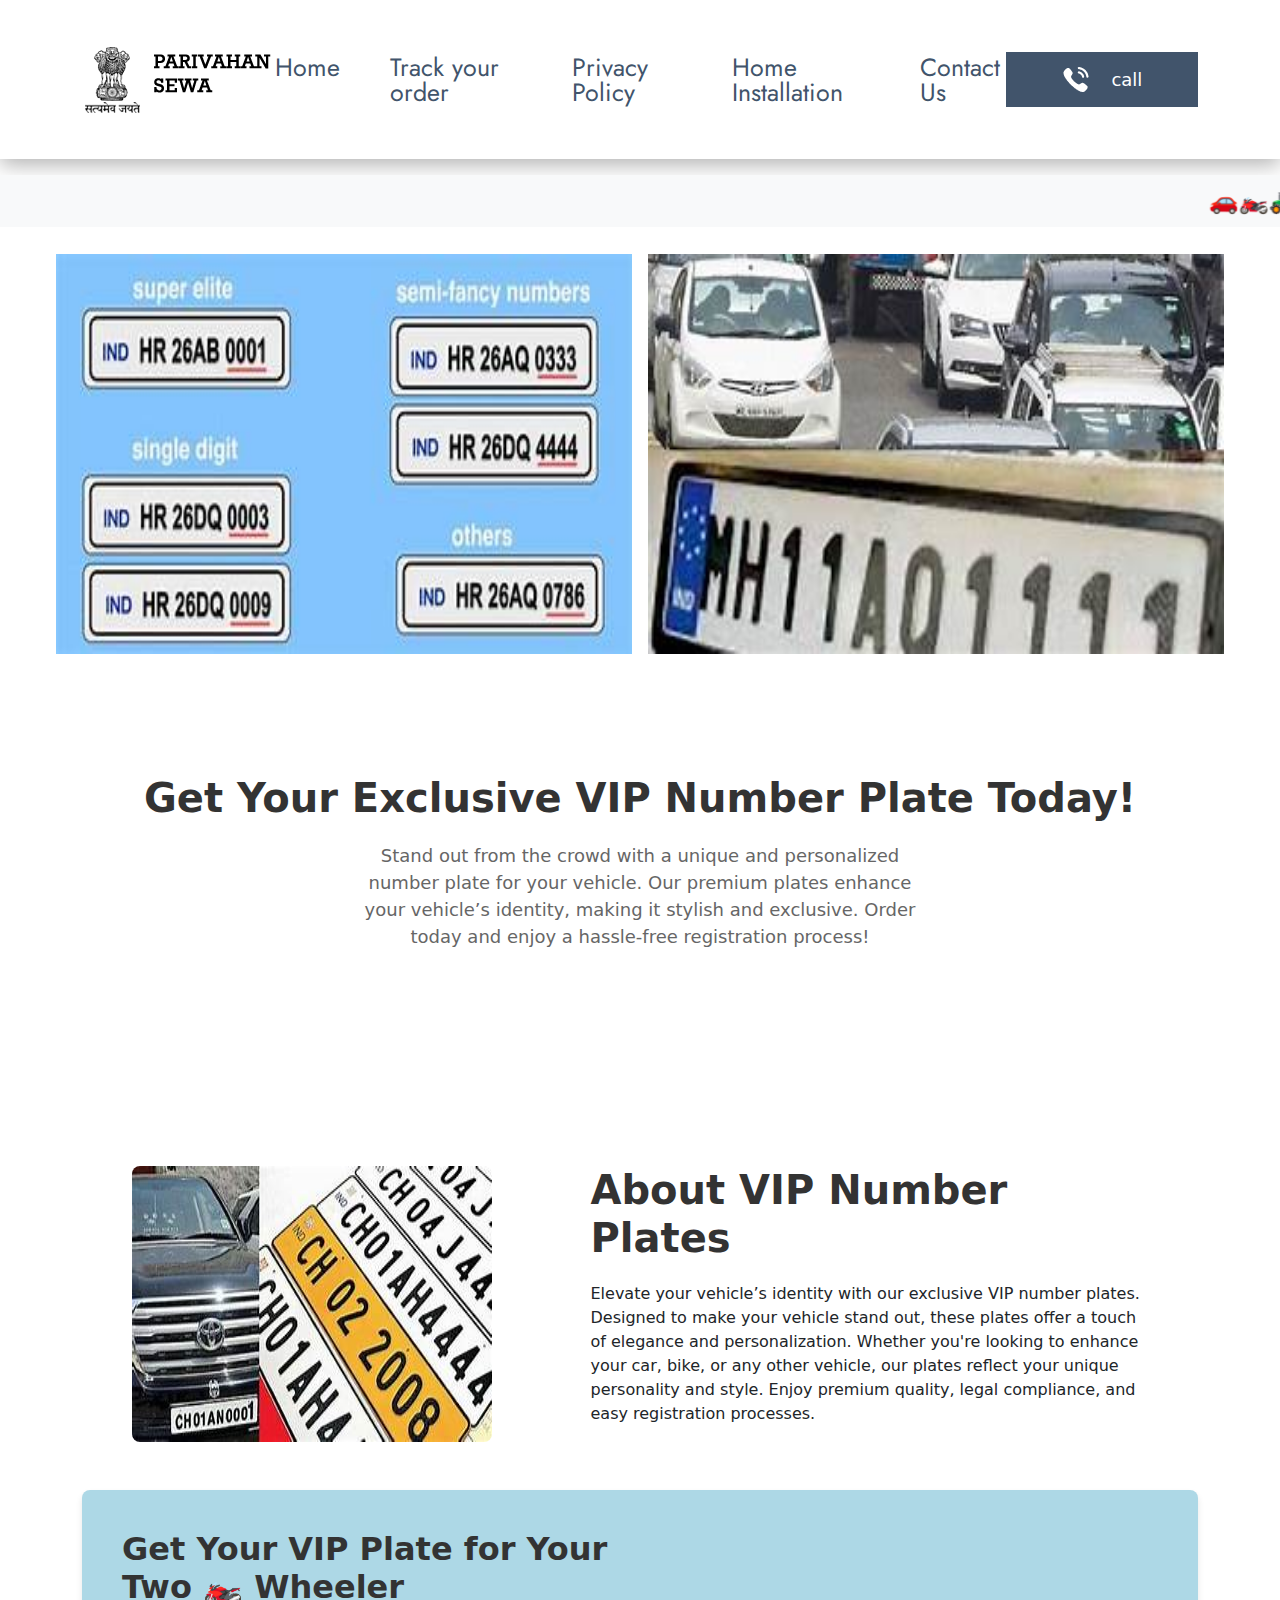
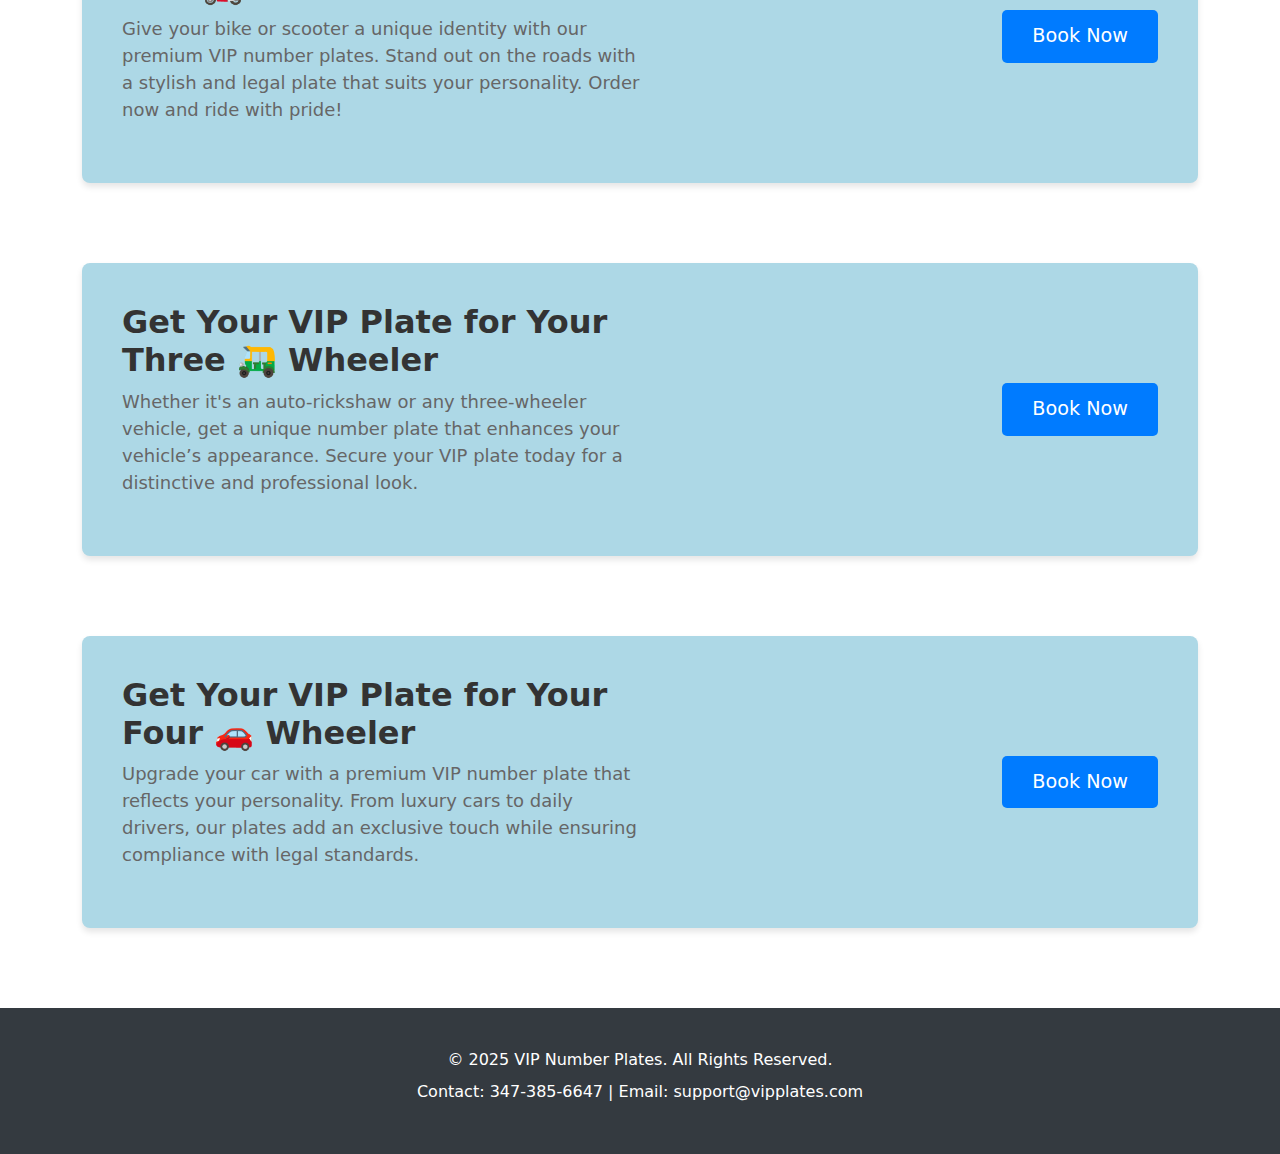
==== index.html @ 5f834084 "Initial commit" ====
<!DOCTYPE html>
<html lang="en">
  <head>
    <meta charset="utf-8" />
    <meta name="viewport" content="width=device-width, initial-scale=1" />
    <title>VIP Number Plates</title>
    <link rel="stylesheet" href="./assets/style/style.css" />
    <link rel="stylesheet" href="./assets/style/root.css" />
    <link
      href="https://cdn.jsdelivr.net/npm/bootstrap@5.3.3/dist/css/bootstrap.min.css"
      rel="stylesheet"
      integrity="sha384-QWTKZyjpPEjISv5WaRU9OFeRpok6YctnYmDr5pNlyT2bRjXh0JMhjY6hW+ALEwIH"
      crossorigin="anonymous"
    />
  </head>
  <body>
    <!-- Header -->
    <header>
      <div class="container d-flex justify-between align-items-center">
        <img
          class="img-fluid"
          src="./assets/image/png/logo-parivahan-sewa-en.png"
          alt="Parivahan Logo"
        />
        <div class="gap-50 d-flex text-color font-jost lh-100 fs-sm">
          <a href="/index.html">Home</a>
          <a href="">Track your order</a>
          <a href="">Privacy Policy</a>
          <a href="">Home Installation</a>
          <a href="">Contact Us</a>
        </div>
        <div class="calling-div">
          <img src="./assets/image/png/Calling.png" alt="Call Icon" />
          call
        </div>
      </div>
    </header>

    <!-- Marquee Announcement -->
    <marquee
      class="text-danger fw-bold fs-4 mt-3 py-2 bg-light w-100"
      direction="left"
      scrollamount="10"
    >
      🚗🏍️🚜 Get Your VIP Number Plate Today! Now, securing a VIP number for
      your vehicle is easier than ever. Enhance your vehicle's identity with a
      unique and premium number plate. Order now and get delivery within 7-8
      working days! 🚀✨
    </marquee>

    <!-- Image Section -->
    <div class="d-flex justify-content-center gap-3">
      <img
        src="./assets/image/png/vip1.png"
        width="45%"
        height="400px"
        alt="VIP Plate Image 1"
      />
      <img
        src="./assets/image/png/vip2.png"
        width="45%"
        height="400px"
        alt="VIP Plate Image 2"
      />
    </div>
    <br />
    <br />
    <br />
    <!-- Main Section -->
    <section class="container text-center my-5">
      <h1 class="section-header">Get Your Exclusive VIP Number Plate Today!</h1>
      <p class="section-description">
        Stand out from the crowd with a unique and personalized number plate for
        your vehicle. Our premium plates enhance your vehicle’s identity, making
        it stylish and exclusive. Order today and enjoy a hassle-free
        registration process!
      </p>
    </section>
    <br />
    <br />
    <br />
    <br />
    <br />
    <div class="container my-5">
      <div class="row align-items-center">
        <!-- Image Section -->
        <div class="ml">
          <img
            class="img-fluid rounded-3"
            src="./assets/image/png/bg.png"
            alt="VIP Plates Image"
            height="400px"
          />

          <!-- Text Section -->
          <div class="col-md-6">
            <h2 class="section-header">About VIP Number Plates</h2>
            <p>
              Elevate your vehicle’s identity with our exclusive VIP number
              plates. Designed to make your vehicle stand out, these plates
              offer a touch of elegance and personalization. Whether you're
              looking to enhance your car, bike, or any other vehicle, our
              plates reflect your unique personality and style. Enjoy premium
              quality, legal compliance, and easy registration processes.
            </p>
          </div>
        </div>
      </div>
    </div>

    <!-- Booking Section -->
    <section class="container">
      <div class="vehicle-section">
        <div class="d-flex justify-between align-items-center text-left">
          <div style="max-width: 50%; margin-right: auto">
            <h2>Get Your VIP Plate for Your Two 🏍️ Wheeler</h2>
            <p>
              Give your bike or scooter a unique identity with our premium VIP
              number plates. Stand out on the roads with a stylish and legal
              plate that suits your personality. Order now and ride with pride!
            </p>
          </div>
          <a href="/twowheller.html">
            <button class="btn-book-now">Book Now</button>
          </a>
        </div>
      </div>

      <div class="vehicle-section">
        <div class="d-flex justify-between align-items-center text-left">
          <div style="max-width: 50%; margin-right: auto">
            <h2>Get Your VIP Plate for Your Three 🛺 Wheeler</h2>
            <p>
              Whether it's an auto-rickshaw or any three-wheeler vehicle, get a
              unique number plate that enhances your vehicle’s appearance.
              Secure your VIP plate today for a distinctive and professional
              look.
            </p>
          </div>
          <a href="/twowheller.html">
            <button class="btn-book-now">Book Now</button>
          </a>
        </div>
      </div>

      <div class="vehicle-section">
        <div class="d-flex justify-between align-items-center text-left">
          <div style="max-width: 50%; margin-right: auto">
            <h2>Get Your VIP Plate for Your Four 🚗 Wheeler</h2>
            <p>
              Upgrade your car with a premium VIP number plate that reflects
              your personality. From luxury cars to daily drivers, our plates
              add an exclusive touch while ensuring compliance with legal
              standards.
            </p>
          </div>
          <a href="/twowheller.html">
            <button class="btn-book-now">Book Now</button>
          </a>
        </div>
      </div>
    </section>

    <!-- Footer Section -->
    <footer>
      <div class="container">
        <p class="mb-2">© 2025 VIP Number Plates. All Rights Reserved.</p>
        <p>Contact: 347-385-6647 | Email: support@vipplates.com</p>
      </div>
    </footer>

    <script
      src="https://cdn.jsdelivr.net/npm/bootstrap@5.3.3/dist/js/bootstrap.bundle.min.js"
      integrity="sha384-YvpcrYf0tY3lHB60NNkmXc5s9fDVZLESaAA55NDzOxhy9GkcIdslK1eN7N6jIeHz"
      crossorigin="anonymous"
    ></script>
  </body>
</html>
---- assets/style/style.css ----
@import url("https://fonts.googleapis.com/css2?family=Jost:ital,wght@0,100..900;1,100..900&display=swap");
@import url(./root.css);

* {
  margin: 0;
  padding: 0;
  box-sizing: border-box;
  list-style: none;
  text-decoration: none !important;
}

.font-jost {
  font-family: "Jost", serif;
}

/* -------------------------------width------------- */
.max-w-1760 {
  max-width: 1760px;
}
.max-w-273 {
  max-width: 273.42px;
}
.max-w-547 {
  max-width: 547px;
}

/* -------------------------------height------------- */
.h-80 {
  height: 80px;
}

/* -------------------------------gap------------- */
.gap-50 {
  gap: 50px;
}

/* -------------------------------margin------------- */
.mt-20 {
  margin-top: 20px;
}
.pt-20 {
  padding-top: 20px;
}
.pb-20 {
  padding-bottom: 20px;
}
.mb-20 {
  margin-bottom: 20px;
}

.justify-between {
  justify-content: space-between;
}

.item-center {
  align-items: center;
}

.text-color > a {
  color: #41546b;
}

.calling-div {
  background-color: #41546b;
  height: 55px;
  width: 233px;
  display: flex;
  align-items: center;
  color: white;
  gap: 10px;
  justify-content: center;
}

.lh-100 {
  line-height: 100%;
}

.bg-img {
  background-image: url("../img/png/pexels-pixabay-260922\ 1.png");
  height: 100vh;
}

.book-section {
  max-width: 950px;
}

header {
  box-shadow: 0 6px 20px rgba(0, 0, 0, 0.3);
}

/* main section */
.justify-around {
  justify-content: space-around;
}

.bg-wheat {
  background-color: #f5f5dc;
}

.mt-60 {
  margin-top: 60px;
}

button {
  transition: ease 0.3s;
  border: none;
  outline: none;
}

button:hover {
  background-color: #51546c;
  scale: 1.05;
}

@media (min-width: 1600px) {
  .container {
    max-width: 1760px !important;
  }
}

.section-header {
  font-size: 2rem;
  font-weight: bold;
  margin-bottom: 20px;
}

@media (max-width: 768px) {
  .section-header {
    text-align: center;
  }
}

.ml {
  display: flex;
  width: 80%;
  justify-content: space-around;
}

body {
  font-family: "Jost", sans-serif;
  background-color: #f4f4f4;
}

.container {
  max-width: 1200px;
  padding: 0 30px;
}

header {
  padding-top: 40px;
  padding-bottom: 40px;
}

.gap-50 {
  gap: 50px;
}

.calling-div {
  display: flex;
  align-items: center;
  font-size: 18px;
}

.calling-div img {
  margin-right: 10px;
}

marquee {
  font-size: 1.25rem;
  padding: 15px;
  background-color: #f8f9fa;
  margin-bottom: 20px;
}

.section-header {
  font-size: 2.5rem;
  font-weight: bold;
  margin-bottom: 20px;
  color: #333;
}

.section-description {
  font-size: 1.125rem;
  margin-bottom: 20px;
  max-width: 50%;
  margin-left: auto;
  margin-right: auto;
  color: #666;
}

.btn-book-now {
  padding: 12px 30px;
  font-size: 1.2rem;
  background-color: #007bff;
  color: white;
  border: none;
  border-radius: 5px;
  float: right;
}

.vehicle-section {
  margin-bottom: 80px;
  padding: 40px;
  background-color: #ffffff;
  border-radius: 8px;
  box-shadow: 0 4px 6px rgba(0, 0, 0, 0.1);
  position: relative;
  transition: transform 0.3s ease;
}

.vehicle-section h2 {
  font-size: 2rem;
  font-weight: bold;
  color: #333;
}

.vehicle-section {
  margin-bottom: 80px;
  padding: 40px;
  background-color: #add8e6; /* Light Blue Color */
  border-radius: 8px;
  box-shadow: 0 4px 6px rgba(0, 0, 0, 0.1);
  position: relative;
  transition: transform 0.3s ease;
}

.vehicle-section p {
  font-size: 1.125rem;
  margin-bottom: 20px;
  color: #666;
}

.vehicle-section img {
  width: 100%;
  height: auto;
  border-radius: 12px;
  margin-top: 20px;
}

footer {
  background-color: #343a40;
  color: white;
  padding: 40px 0;
  margin-top: 80px;
  text-align: center;
}

footer .text-decoration-none {
  text-decoration: none;
  color: white;
}

footer .text-decoration-none:hover {
  text-decoration: underline;
}

footer p {
  font-size: 1rem;
  margin-bottom: 10px;
}

footer .social-icons {
  margin-top: 20px;
}

footer .social-icons img {
  width: 35px;
  margin: 0 10px;
}

/* Responsive Adjustments */
@media (max-width: 768px) {
  .gap-50 {
    gap: 20px;
  }
  .vehicle-section {
    padding: 20px;
  }
  .section-description {
    max-width: 80%;
  }
  .vehicle-section h2 {
    font-size: 1.5rem;
  }
  .vehicle-section p {
    font-size: 1rem;
  }
  .btn-book-now {
    font-size: 1rem;
  }
}
---- assets/style/root.css ----
:root {
  --white: #ffffff;
  --blue: #41546b;
  --orange: #ed8c0c;

  --fs-sm: 25px;
  --fs-md: 42px;

  --lh-24: 24px;
}

.color-white {
  color: var(--white);
}
.color-blue {
  color: var(--blue);
}
.color-orange {
  color: var(--orange);
}

.fs-sm {
  font-size: var(--fs-sm);
}
.fs-md {
  font-size: var(--fs-md);
}
.lh-24 {
  line-height: var(--lh-24);
}
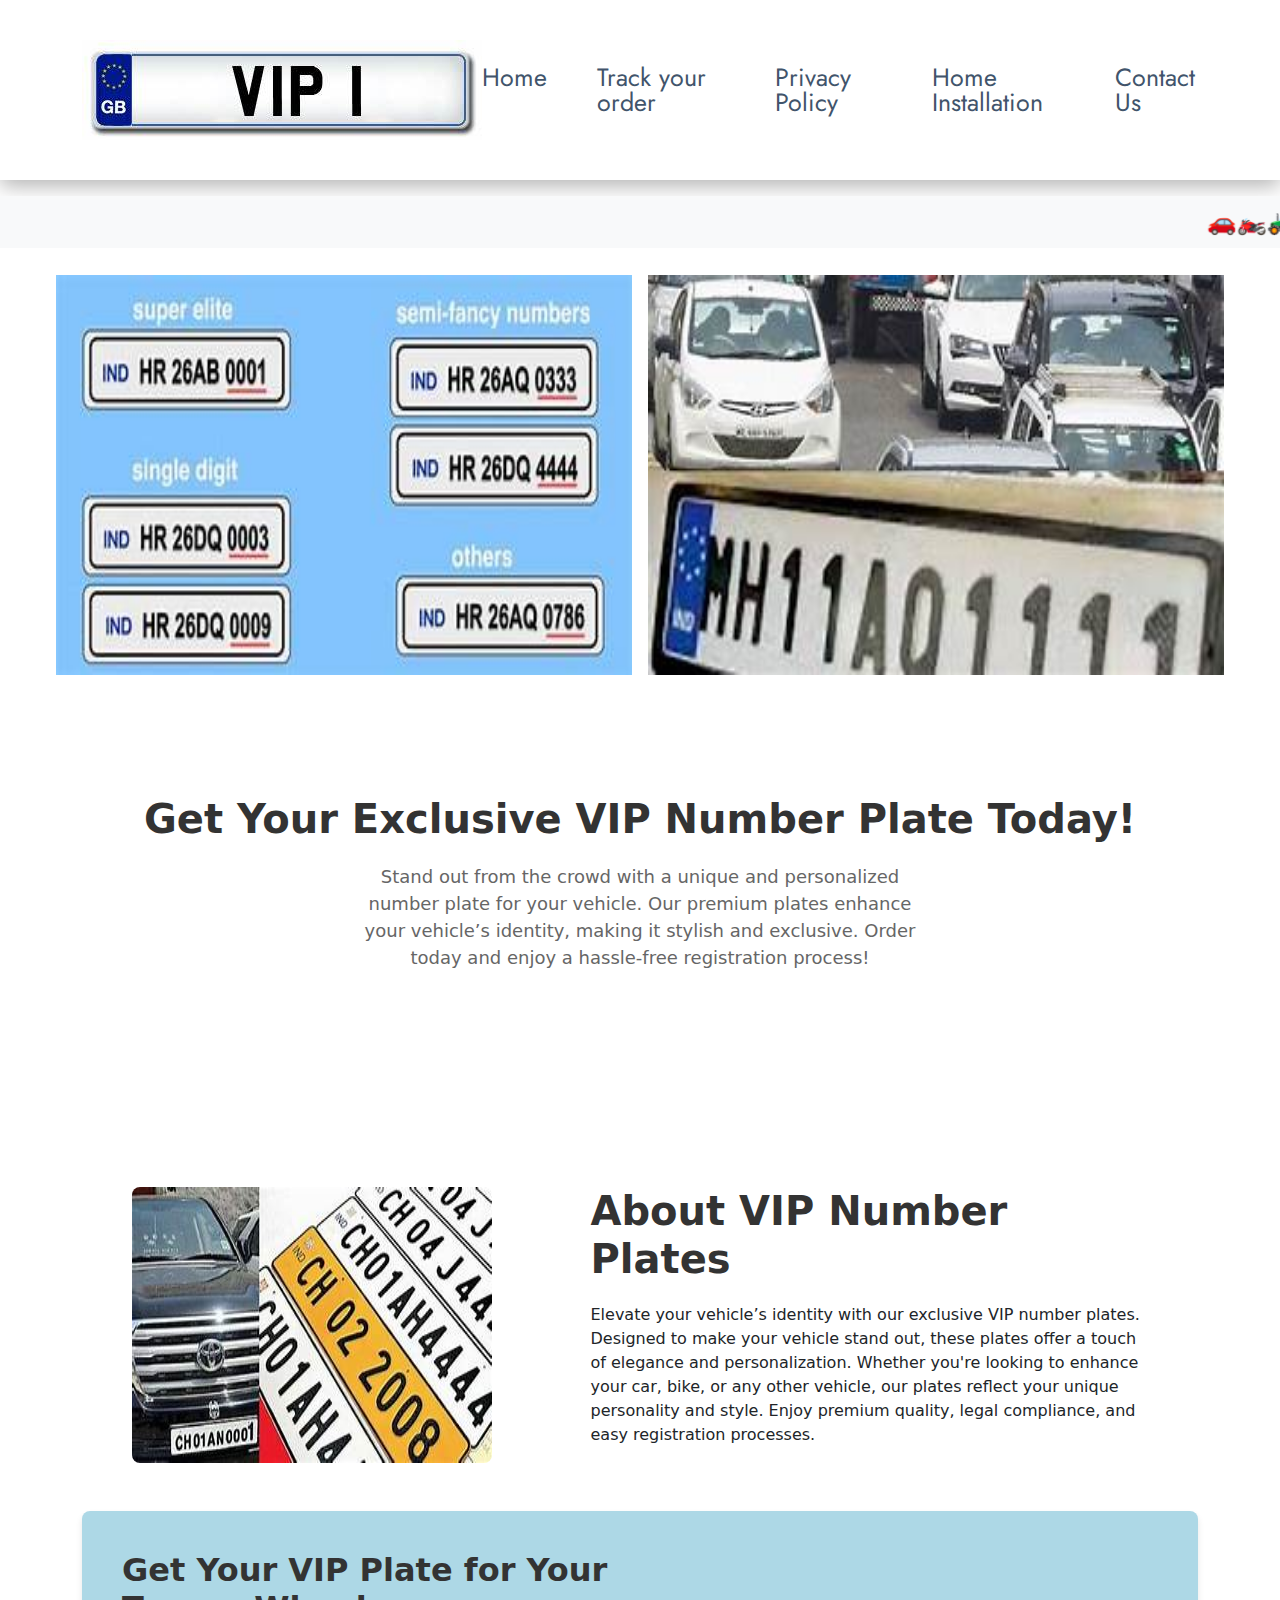
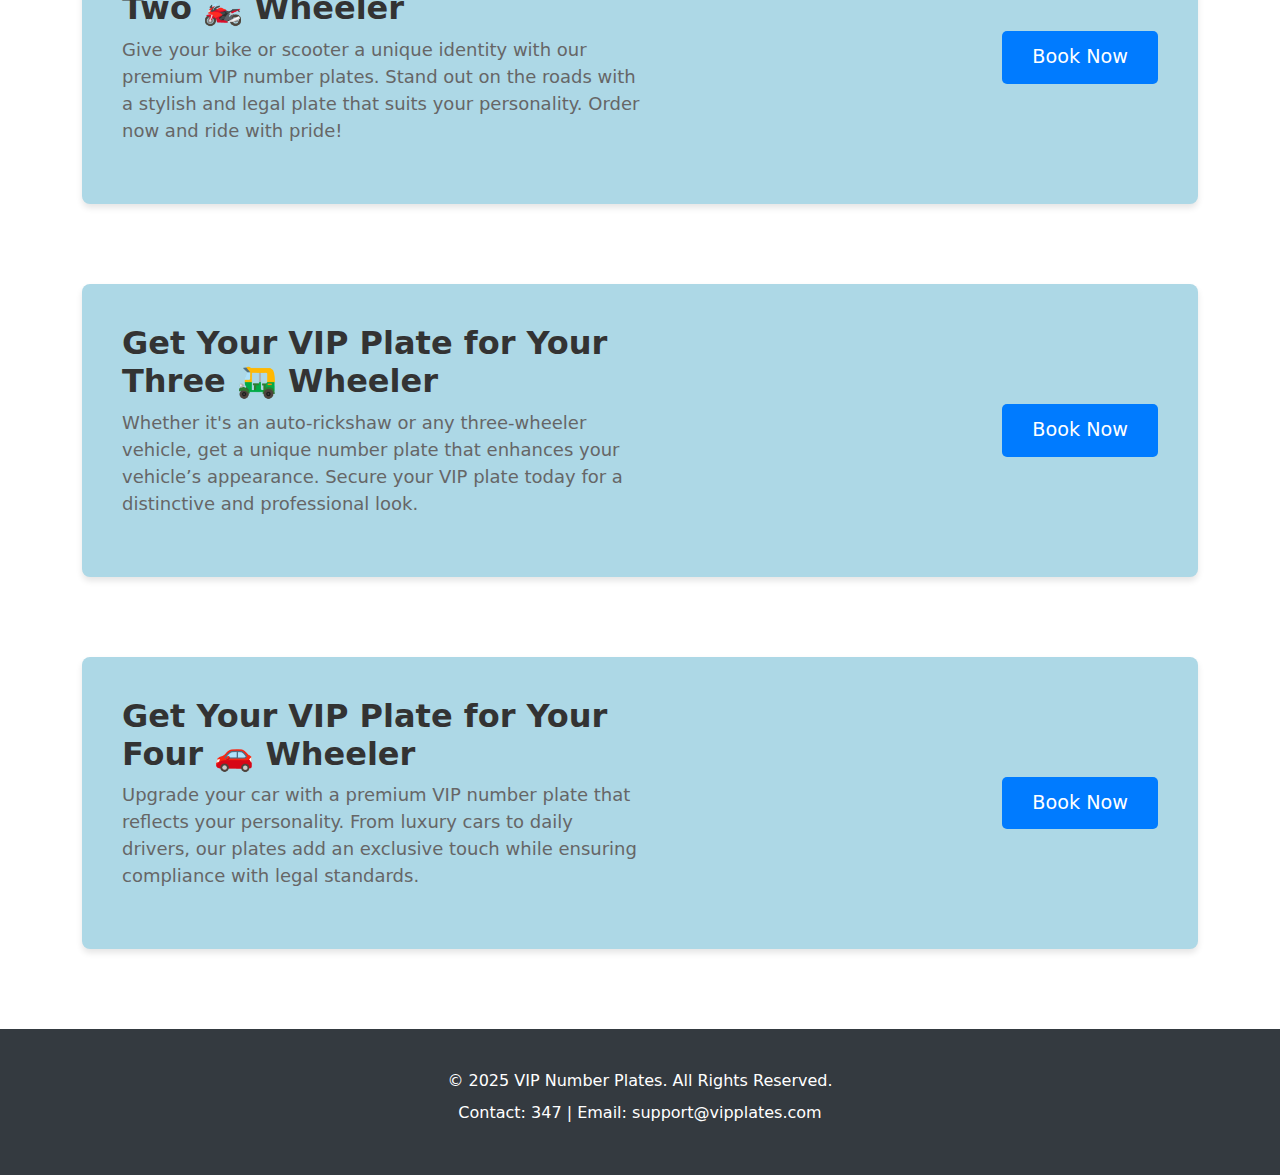
==== commit f900d1f6: "Initial commit" ====
--- a/index.html
+++ b/index.html
@@ -16,10 +16,12 @@
   <body>
     <!-- Header -->
     <header>
-      <div class="container d-flex justify-between align-items-center">
+      <div
+        class="container d-flex justify-between align-items-center header_div"
+      >
         <img
           class="img-fluid"
-          src="./assets/image/png/logo-parivahan-sewa-en.png"
+          src="./assets/image/png/viponeplate.png"
           alt="Parivahan Logo"
         />
         <div class="gap-50 d-flex text-color font-jost lh-100 fs-sm">
@@ -28,10 +30,6 @@
           <a href="">Privacy Policy</a>
           <a href="">Home Installation</a>
           <a href="">Contact Us</a>
-        </div>
-        <div class="calling-div">
-          <img src="./assets/image/png/Calling.png" alt="Call Icon" />
-          call
         </div>
       </div>
     </header>
@@ -165,7 +163,7 @@
     <footer>
       <div class="container">
         <p class="mb-2">© 2025 VIP Number Plates. All Rights Reserved.</p>
-        <p>Contact: 347-385-6647 | Email: support@vipplates.com</p>
+        <p>Contact: 347 | Email: support@vipplates.com</p>
       </div>
     </footer>
 
--- a/assets/style/style.css
+++ b/assets/style/style.css
@@ -201,7 +201,7 @@
 .vehicle-section {
   margin-bottom: 80px;
   padding: 40px;
-  background-color: #ffffff;
+  background-color: #add8e6;
   border-radius: 8px;
   box-shadow: 0 4px 6px rgba(0, 0, 0, 0.1);
   position: relative;
@@ -212,16 +212,6 @@
   font-size: 2rem;
   font-weight: bold;
   color: #333;
-}
-
-.vehicle-section {
-  margin-bottom: 80px;
-  padding: 40px;
-  background-color: #add8e6; /* Light Blue Color */
-  border-radius: 8px;
-  box-shadow: 0 4px 6px rgba(0, 0, 0, 0.1);
-  position: relative;
-  transition: transform 0.3s ease;
 }
 
 .vehicle-section p {
@@ -269,15 +259,40 @@
 }
 
 /* Responsive Adjustments */
-@media (max-width: 768px) {
-  .gap-50 {
-    gap: 20px;
+@media (max-width: 1140px) {
+  .container {
+    max-width: 1000px;
+  }
+  .header_div {
+    display: flex;
+    flex-direction: column;
+    gap: 30px;
+  }
+}
+
+@media (max-width: 980px) {
+  .header_div {
+    display: flex;
+    flex-direction: column;
+  }
+  .container {
+    max-width: 900px;
   }
   .vehicle-section {
-    padding: 20px;
+    padding: 30px;
+  }
+}
+
+@media (max-width: 720px) {
+  .container {
+    max-width: 90%;
+  }
+  .header_div {
+    display: flex;
+    flex-direction: column;
   }
   .section-description {
-    max-width: 80%;
+    max-width: 100%;
   }
   .vehicle-section h2 {
     font-size: 1.5rem;
@@ -287,5 +302,6 @@
   }
   .btn-book-now {
     font-size: 1rem;
-  }
-}
+    padding: 10px 20px;
+  }
+}
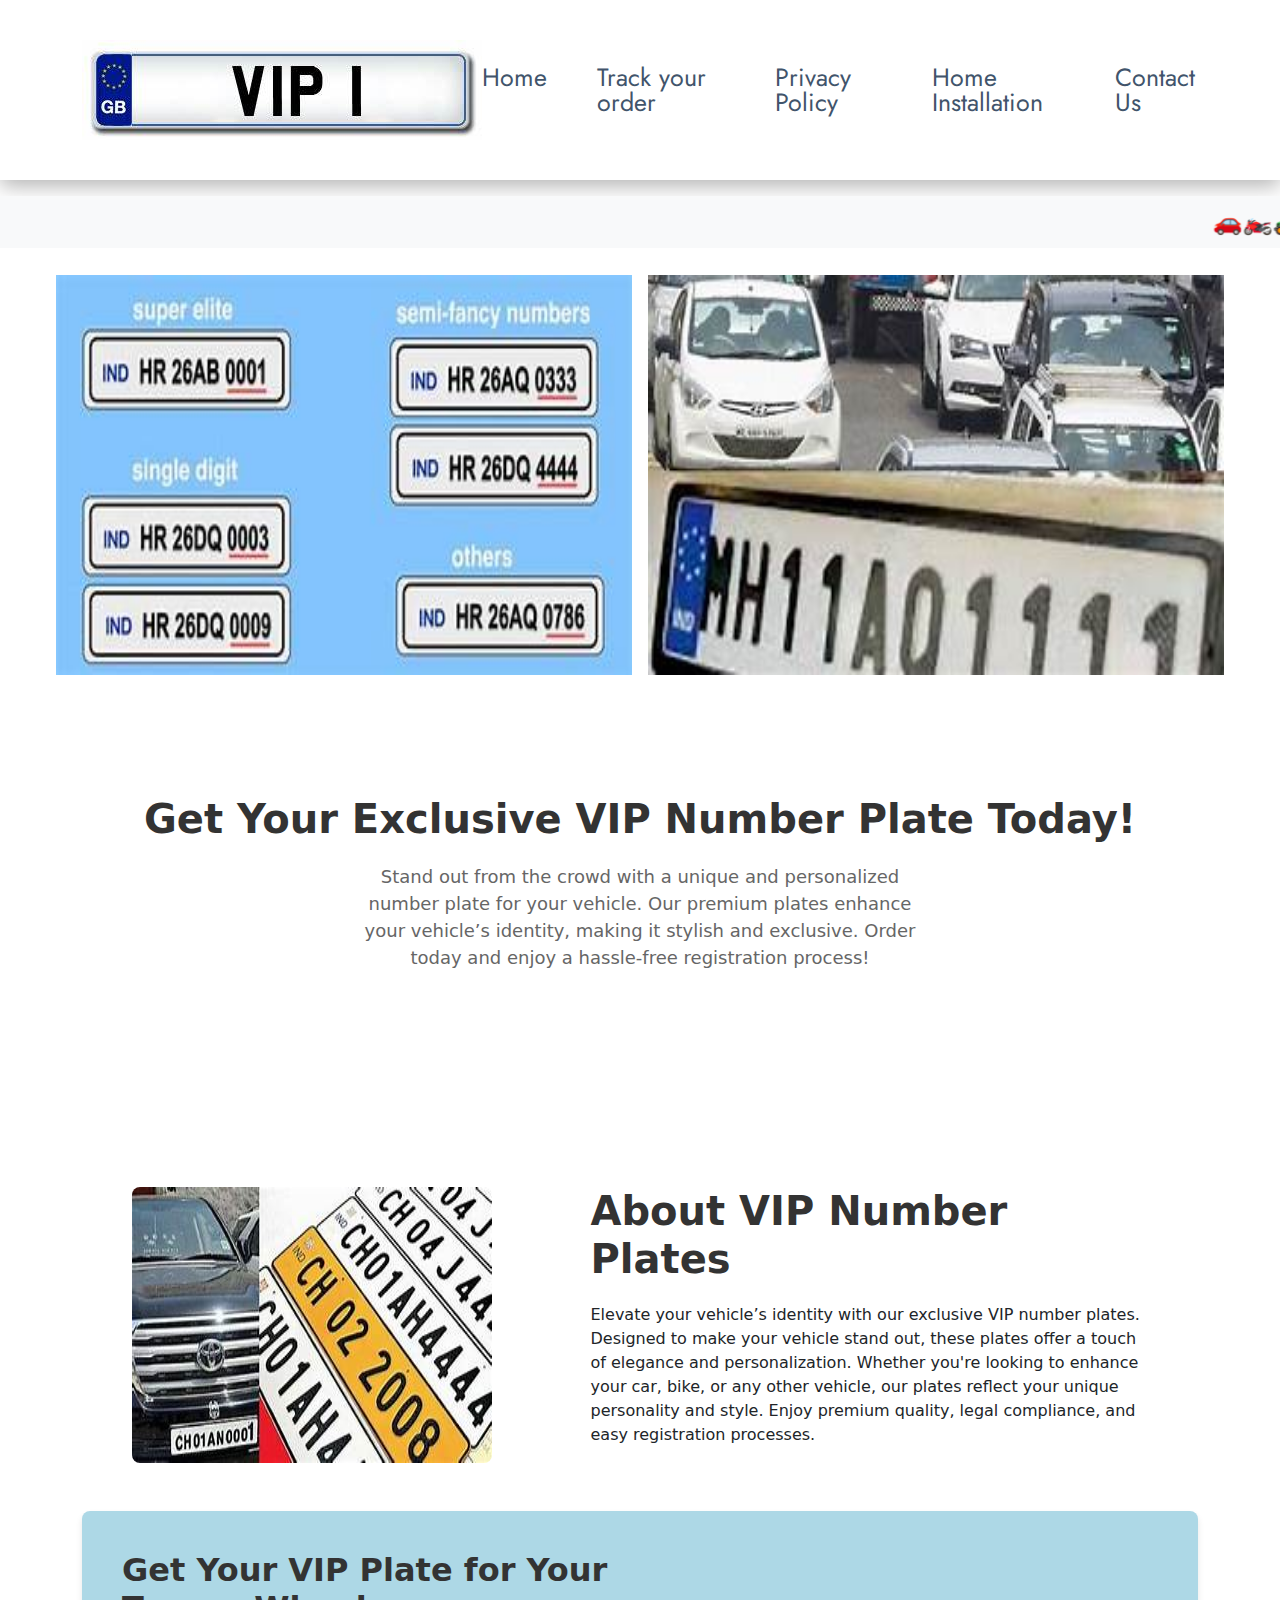
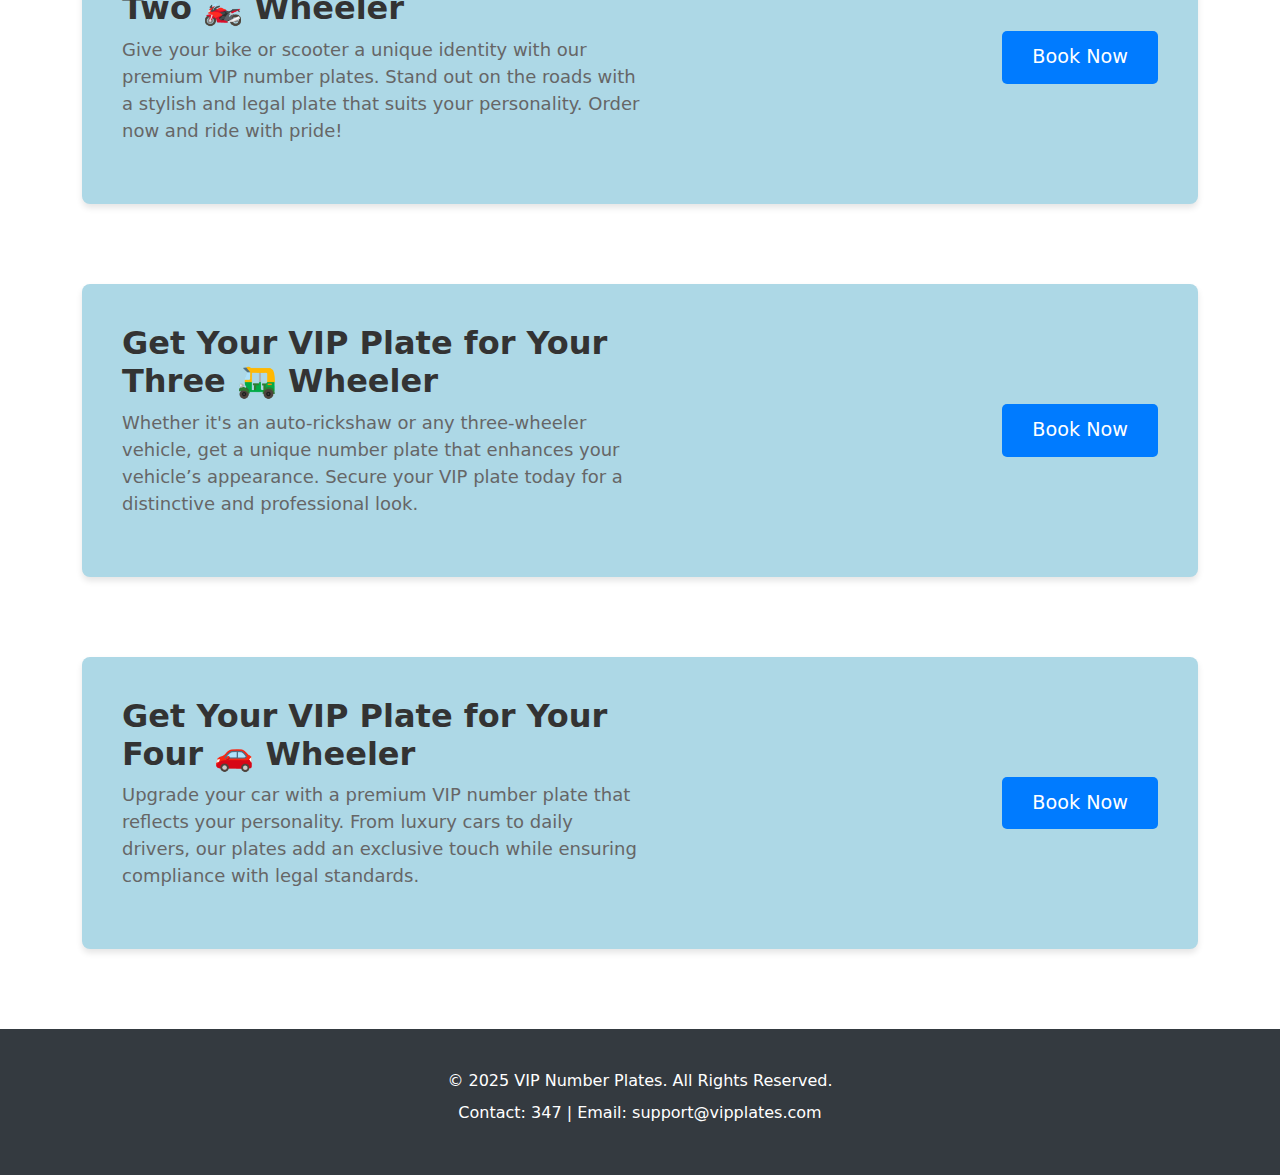
==== commit 330f95bc: "Initial commit" ====
--- a/index.html
+++ b/index.html
@@ -20,7 +20,7 @@
         class="container d-flex justify-between align-items-center header_div"
       >
         <img
-          class="img-fluid"
+          class="img-pricahan"
           src="./assets/image/png/viponeplate.png"
           alt="Parivahan Logo"
         />
--- a/assets/style/style.css
+++ b/assets/style/style.css
@@ -259,7 +259,7 @@
 }
 
 /* Responsive Adjustments */
-@media (max-width: 1140px) {
+@media (max-width: 1260px) {
   .container {
     max-width: 1000px;
   }
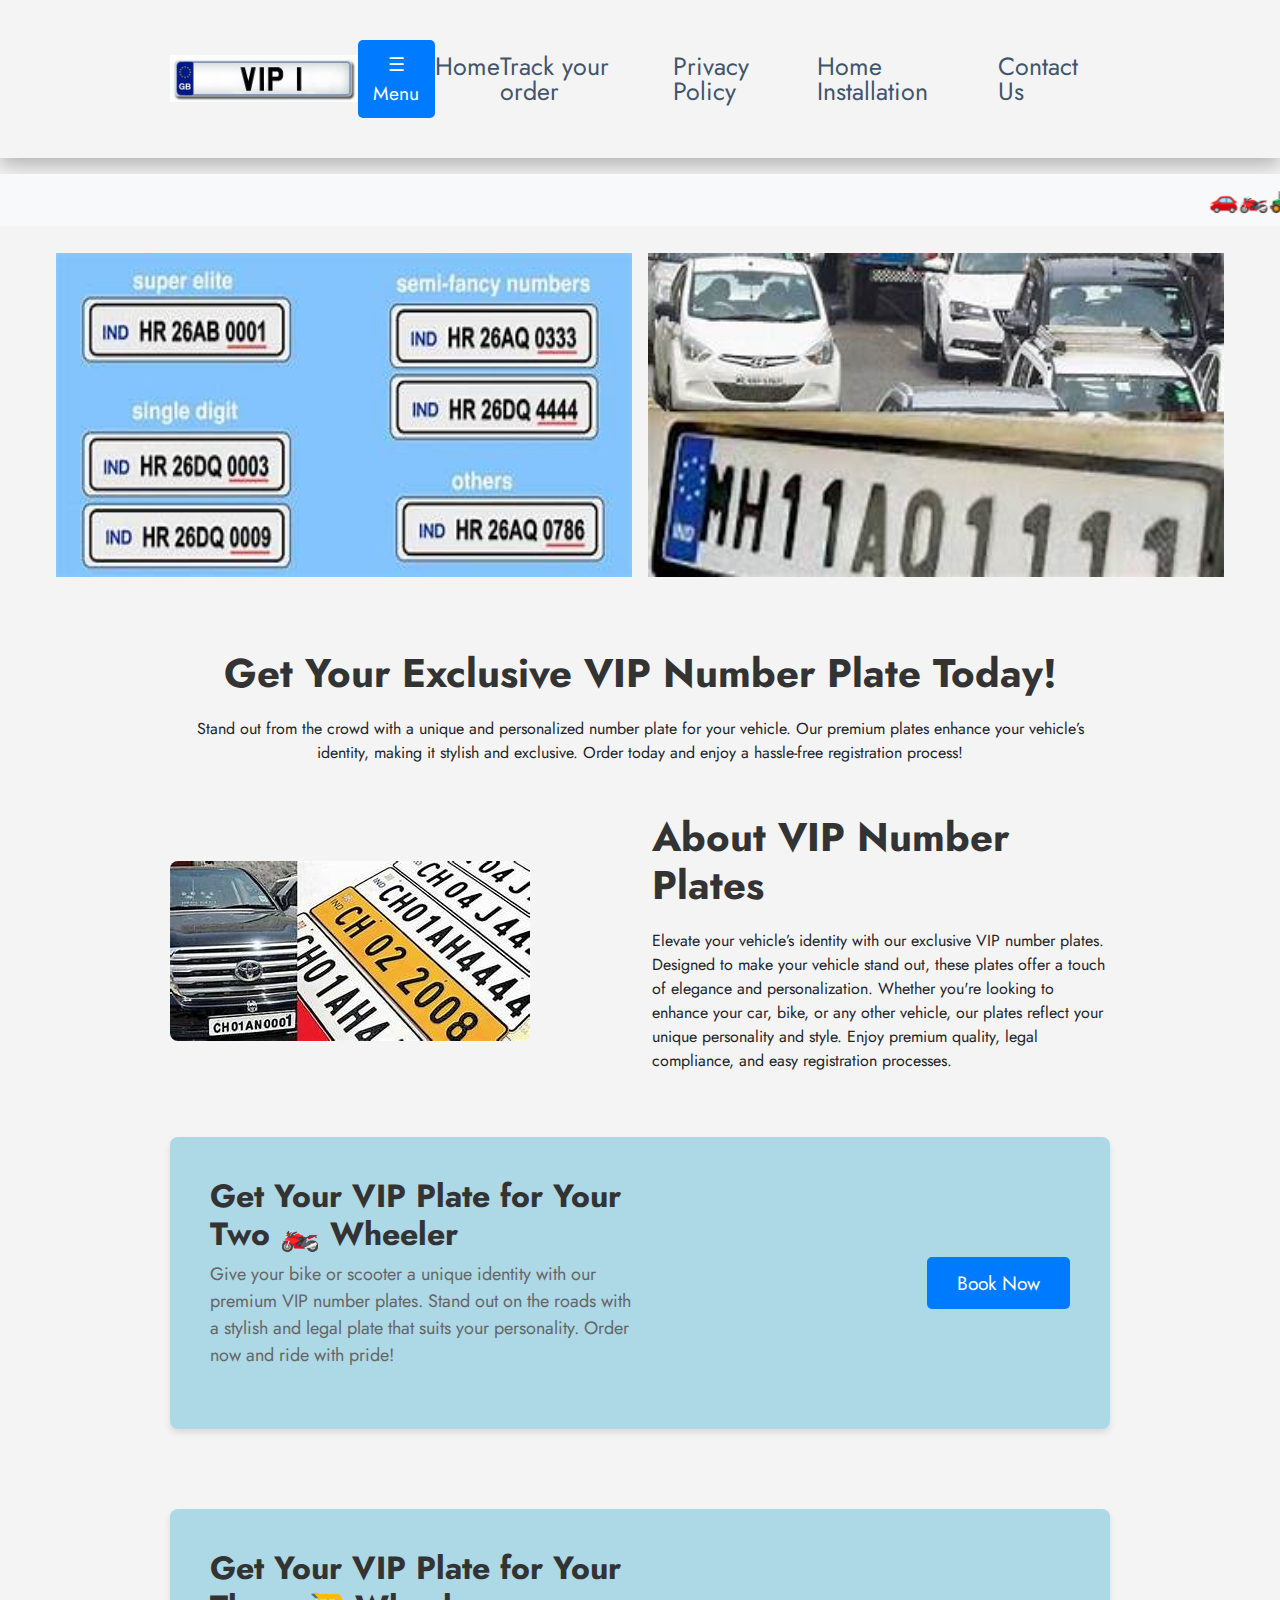
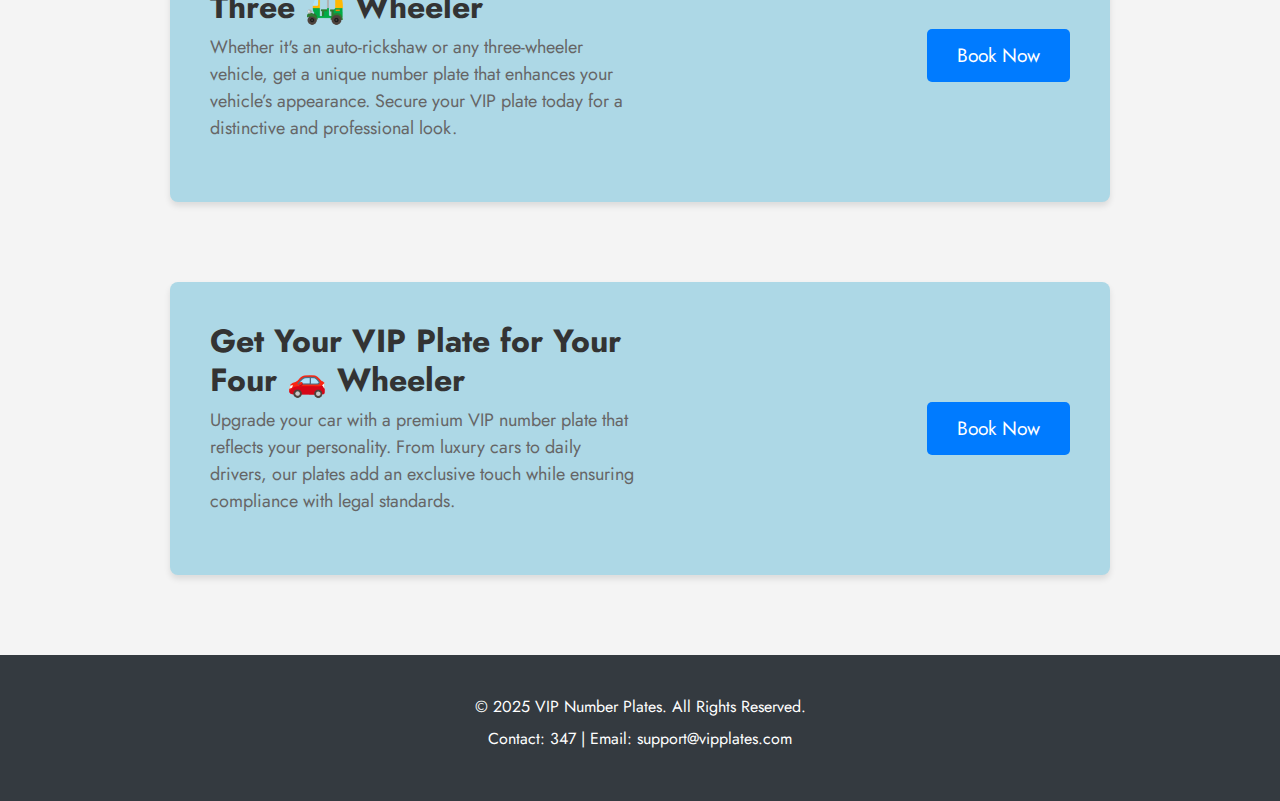
==== commit ceaf61b6: "Initial commit" ====
--- a/index.html
+++ b/index.html
@@ -4,14 +4,14 @@
     <meta charset="utf-8" />
     <meta name="viewport" content="width=device-width, initial-scale=1" />
     <title>VIP Number Plates</title>
-    <link rel="stylesheet" href="./assets/style/style.css" />
-    <link rel="stylesheet" href="./assets/style/root.css" />
     <link
+      rel="stylesheet"
       href="https://cdn.jsdelivr.net/npm/bootstrap@5.3.3/dist/css/bootstrap.min.css"
-      rel="stylesheet"
       integrity="sha384-QWTKZyjpPEjISv5WaRU9OFeRpok6YctnYmDr5pNlyT2bRjXh0JMhjY6hW+ALEwIH"
       crossorigin="anonymous"
     />
+    <link rel="stylesheet" href="./assets/style/style.css" />
+    <link rel="stylesheet" href="./assets/style/root.css" />
   </head>
   <body>
     <!-- Header -->
@@ -24,7 +24,11 @@
           src="./assets/image/png/viponeplate.png"
           alt="Parivahan Logo"
         />
-        <div class="gap-50 d-flex text-color font-jost lh-100 fs-sm">
+        <button id="menu-toggle" class="menu-btn">☰ Menu</button>
+        <div
+          id="mobile-menu"
+          class="mobile-menu text-color font-jost lh-100 fs-sm anchor"
+        >
           <a href="/index.html">Home</a>
           <a href="">Track your order</a>
           <a href="">Privacy Policy</a>
@@ -36,6 +40,7 @@
 
     <!-- Marquee Announcement -->
     <marquee
+      id="marquee"
       class="text-danger fw-bold fs-4 mt-3 py-2 bg-light w-100"
       direction="left"
       scrollamount="10"
@@ -51,57 +56,50 @@
       <img
         src="./assets/image/png/vip1.png"
         width="45%"
-        height="400px"
+        height="auto"
         alt="VIP Plate Image 1"
       />
       <img
         src="./assets/image/png/vip2.png"
         width="45%"
-        height="400px"
+        height="auto"
         alt="VIP Plate Image 2"
       />
     </div>
     <br />
-    <br />
-    <br />
+
     <!-- Main Section -->
     <section class="container text-center my-5">
       <h1 class="section-header">Get Your Exclusive VIP Number Plate Today!</h1>
-      <p class="section-description">
+      <p>
         Stand out from the crowd with a unique and personalized number plate for
         your vehicle. Our premium plates enhance your vehicle’s identity, making
         it stylish and exclusive. Order today and enjoy a hassle-free
         registration process!
       </p>
     </section>
-    <br />
-    <br />
-    <br />
-    <br />
-    <br />
+
+    <!-- About Section -->
     <div class="container my-5">
       <div class="row align-items-center">
-        <!-- Image Section -->
-        <div class="ml">
+        <div class="col-md-6 align-items-center img-cr">
           <img
             class="img-fluid rounded-3"
             src="./assets/image/png/bg.png"
             alt="VIP Plates Image"
-            height="400px"
+            height="auto"
           />
-
-          <!-- Text Section -->
-          <div class="col-md-6">
-            <h2 class="section-header">About VIP Number Plates</h2>
-            <p>
-              Elevate your vehicle’s identity with our exclusive VIP number
-              plates. Designed to make your vehicle stand out, these plates
-              offer a touch of elegance and personalization. Whether you're
-              looking to enhance your car, bike, or any other vehicle, our
-              plates reflect your unique personality and style. Enjoy premium
-              quality, legal compliance, and easy registration processes.
-            </p>
-          </div>
+        </div>
+        <div class="col-md-6">
+          <h2 class="section-header">About VIP Number Plates</h2>
+          <p>
+            Elevate your vehicle’s identity with our exclusive VIP number
+            plates. Designed to make your vehicle stand out, these plates offer
+            a touch of elegance and personalization. Whether you're looking to
+            enhance your car, bike, or any other vehicle, our plates reflect
+            your unique personality and style. Enjoy premium quality, legal
+            compliance, and easy registration processes.
+          </p>
         </div>
       </div>
     </div>
@@ -118,9 +116,9 @@
               plate that suits your personality. Order now and ride with pride!
             </p>
           </div>
-          <a href="/twowheller.html">
-            <button class="btn-book-now">Book Now</button>
-          </a>
+          <a href="/twowheller.html"
+            ><button class="btn-book-now">Book Now</button></a
+          >
         </div>
       </div>
 
@@ -135,9 +133,9 @@
               look.
             </p>
           </div>
-          <a href="/twowheller.html">
-            <button class="btn-book-now">Book Now</button>
-          </a>
+          <a href="/twowheller.html"
+            ><button class="btn-book-now">Book Now</button></a
+          >
         </div>
       </div>
 
@@ -152,9 +150,9 @@
               standards.
             </p>
           </div>
-          <a href="/twowheller.html">
-            <button class="btn-book-now">Book Now</button>
-          </a>
+          <a href="/twowheller.html"
+            ><button class="btn-book-now">Book Now</button></a
+          >
         </div>
       </div>
     </section>
@@ -172,5 +170,21 @@
       integrity="sha384-YvpcrYf0tY3lHB60NNkmXc5s9fDVZLESaAA55NDzOxhy9GkcIdslK1eN7N6jIeHz"
       crossorigin="anonymous"
     ></script>
+    <script>
+      document.addEventListener("DOMContentLoaded", function () {
+        const menuBtn = document.getElementById("menu-toggle");
+        const mobileMenu = document.getElementById("mobile-menu");
+        const marquee = document.getElementById("marquee");
+
+        menuBtn.addEventListener("click", function () {
+          mobileMenu.classList.toggle("show");
+          if (mobileMenu.classList.contains("show")) {
+            marquee.style.display = "none";
+          } else {
+            marquee.style.display = "block";
+          }
+        });
+      });
+    </script>
   </body>
 </html>
--- a/assets/style/style.css
+++ b/assets/style/style.css
@@ -1,5 +1,4 @@
 @import url("https://fonts.googleapis.com/css2?family=Jost:ital,wght@0,100..900;1,100..900&display=swap");
-@import url(./root.css);
 
 * {
   margin: 0;
@@ -12,8 +11,26 @@
 .font-jost {
   font-family: "Jost", serif;
 }
-
-/* -------------------------------width------------- */
+.menu-btn {
+  display: block;
+  background-color: #007bff; /* Fixed color */
+  color: white;
+  border: none;
+  padding: 10px 15px;
+  font-size: 1.2rem;
+  cursor: pointer;
+  border-radius: 5px;
+  user-select: none;
+}
+
+.menu-btn:active,
+.menu-btn:focus {
+  background-color: #007bff !important; /* Prevent color change */
+  outline: none;
+  box-shadow: none;
+}
+
+/* Widths */
 .max-w-1760 {
   max-width: 1760px;
 }
@@ -24,17 +41,17 @@
   max-width: 547px;
 }
 
-/* -------------------------------height------------- */
+/* Heights */
 .h-80 {
   height: 80px;
 }
 
-/* -------------------------------gap------------- */
+/* Gaps */
 .gap-50 {
   gap: 50px;
 }
 
-/* -------------------------------margin------------- */
+/* Margins and Paddings */
 .mt-20 {
   margin-top: 20px;
 }
@@ -60,19 +77,17 @@
   color: #41546b;
 }
 
-.calling-div {
-  background-color: #41546b;
-  height: 55px;
-  width: 233px;
-  display: flex;
-  align-items: center;
-  color: white;
-  gap: 10px;
-  justify-content: center;
-}
-
 .lh-100 {
   line-height: 100%;
+}
+.anchor {
+  display: flex;
+  justify-content: space-around;
+  width: 1000px;
+}
+.header_div {
+  display: flex;
+  justify-content: space-around;
 }
 
 .bg-img {
@@ -88,7 +103,7 @@
   box-shadow: 0 6px 20px rgba(0, 0, 0, 0.3);
 }
 
-/* main section */
+/* Main section */
 .justify-around {
   justify-content: space-around;
 }
@@ -122,12 +137,6 @@
   font-size: 2rem;
   font-weight: bold;
   margin-bottom: 20px;
-}
-
-@media (max-width: 768px) {
-  .section-header {
-    text-align: center;
-  }
 }
 
 .ml {
@@ -257,51 +266,123 @@
   width: 35px;
   margin: 0 10px;
 }
-
 /* Responsive Adjustments */
-@media (max-width: 1260px) {
+@media (max-width: 1400px) {
   .container {
     max-width: 1000px;
   }
+
+  .img-pricahan {
+    width: 20%;
+  }
+}
+@media (max-width: 1200px) {
+  .container {
+    max-width: 1000px;
+  }
+  .header_div {
+    gap: 40px;
+  }
+  .anchor > a {
+    font-size: medium;
+  }
+  .img-pricahan {
+    width: 20%;
+  }
+}
+@media (max-width: 980px) {
+  .editor {
+    width: 100%;
+    display: flex;
+    flex-direction: column;
+    align-items: center;
+  }
+  .editor > img {
+    width: 100%;
+  }
+
+  .img-pricahan {
+    width: 20%;
+  }
   .header_div {
     display: flex;
-    flex-direction: column;
     gap: 30px;
-  }
-}
-
-@media (max-width: 980px) {
+    justify-content: space-around;
+  }
+  .anchor > a {
+    font-size: small;
+    gap: 10px;
+  }
+  .container {
+    max-width: 900px;
+  }
+  .vehicle-section {
+    padding: 30px;
+  }
+}
+.m-btn {
+  display: none;
+}
+@media (max-width: 720px) {
   .header_div {
+    justify-content: space-between;
+  }
+  .img-cr {
+    display: flex;
+    align-items: center;
+    justify-content: center;
+    margin-bottom: 60px;
+  }
+  /* Hide normal navigation */
+  .anchor {
+    display: none;
+  }
+
+  /* Show menu button */
+  .menu-btn {
+    display: block;
+    background-color: #007bff;
+    color: white;
+    border: none;
+    padding: 10px 15px;
+    font-size: 1.2rem;
+    cursor: pointer;
+    border-radius: 5px;
+    color: black;
+  }
+
+  /* Mobile menu styles */
+  .mobile-menu {
+    position: absolute;
+    top: 70px;
+    left: 0;
+    width: 100%;
+    background-color: #fff;
     display: flex;
     flex-direction: column;
-  }
-  .container {
-    max-width: 900px;
-  }
-  .vehicle-section {
-    padding: 30px;
-  }
-}
-
-@media (max-width: 720px) {
-  .container {
-    max-width: 90%;
-  }
-  .header_div {
-    display: flex;
-    flex-direction: column;
-  }
-  .section-description {
-    max-width: 100%;
-  }
-  .vehicle-section h2 {
-    font-size: 1.5rem;
-  }
-  .vehicle-section p {
-    font-size: 1rem;
-  }
-  .btn-book-now {
-    font-size: 1rem;
-    padding: 10px 20px;
-  }
-}
+    padding: 20px;
+    box-shadow: 0px 4px 6px rgba(0, 0, 0, 0.1);
+    opacity: 0;
+    transform: translateY(-10px);
+    transition: opacity 0.3s ease, transform 0.3s ease;
+  }
+
+  .mobile-menu a {
+    padding: 10px 15px;
+    font-size: 1.2rem;
+    color: #333;
+    text-align: center;
+  }
+
+  .mobile-menu.show {
+    opacity: 1;
+    transform: translateY(0);
+  }
+
+  /* Reduce opacity for other content when menu is open */
+
+  /* .blur-effect {
+    opacity: 0.3;
+    pointer-events: none;
+  } */
+}
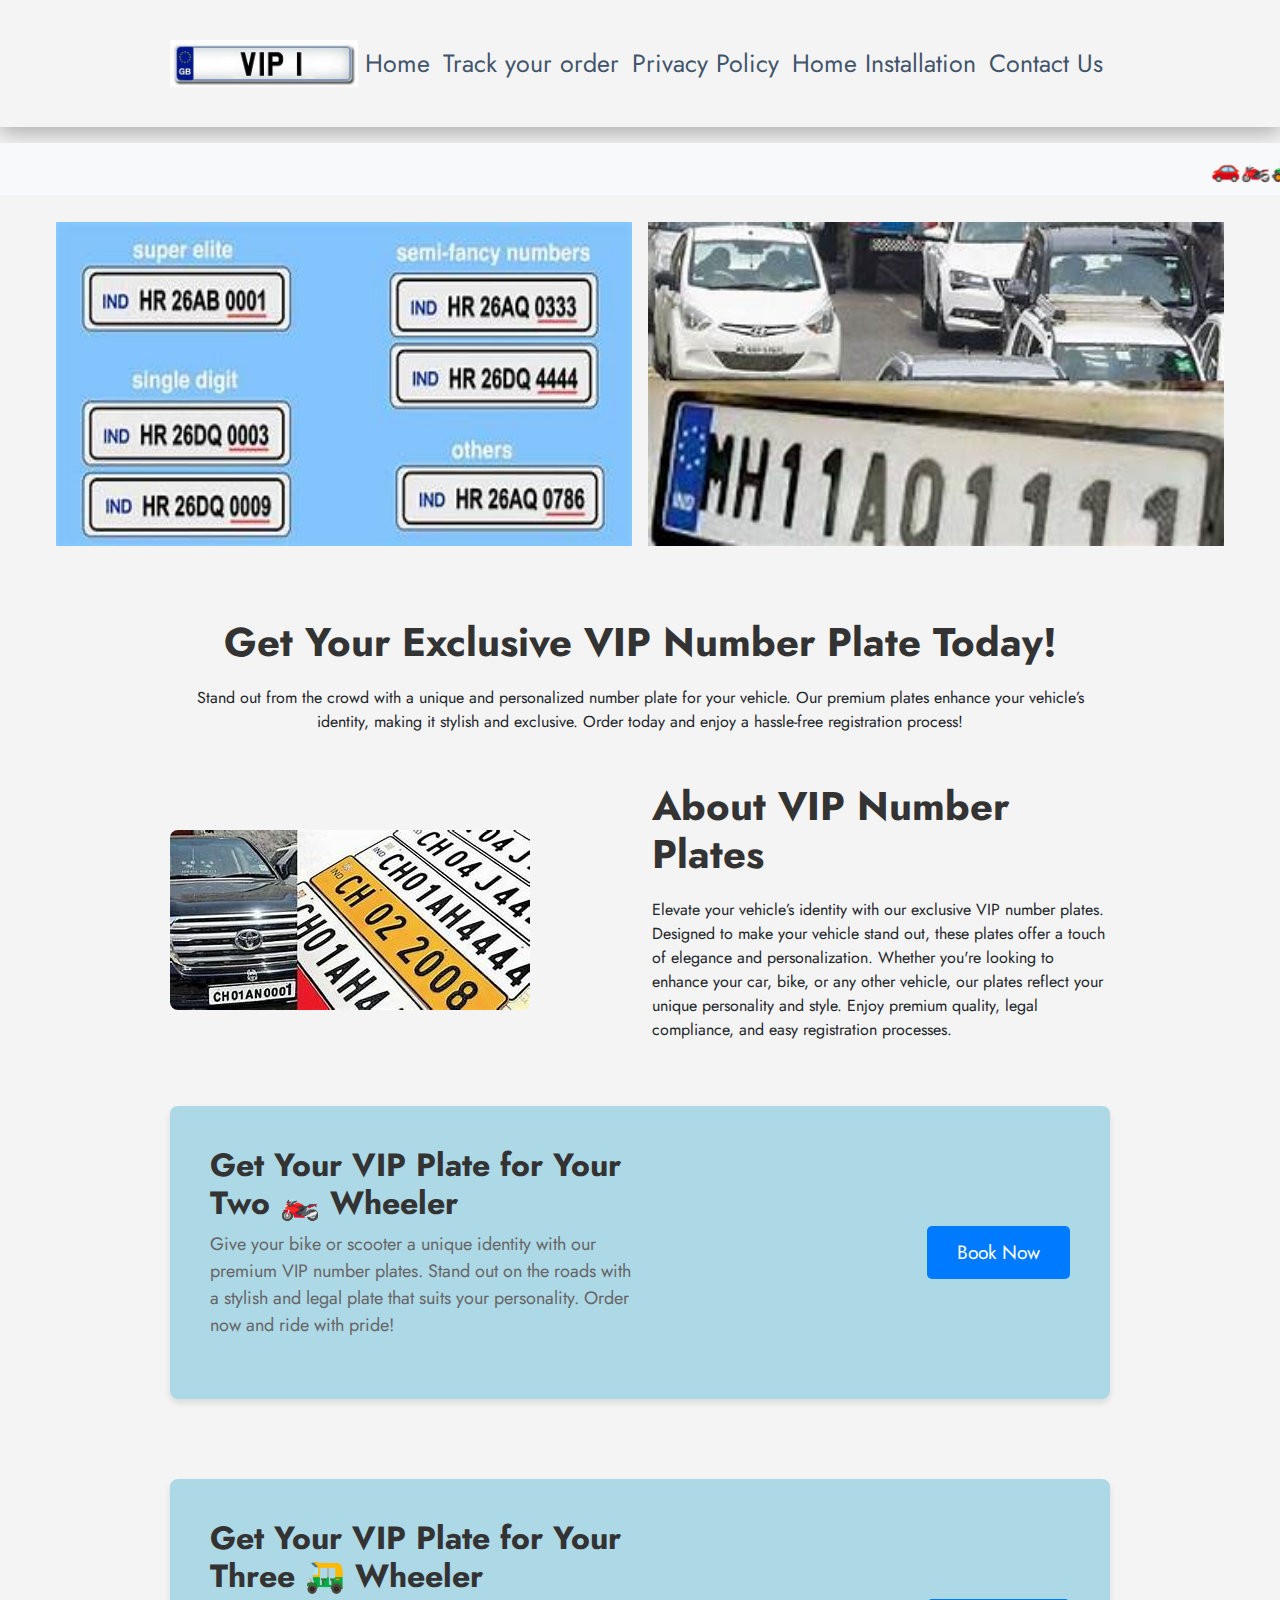
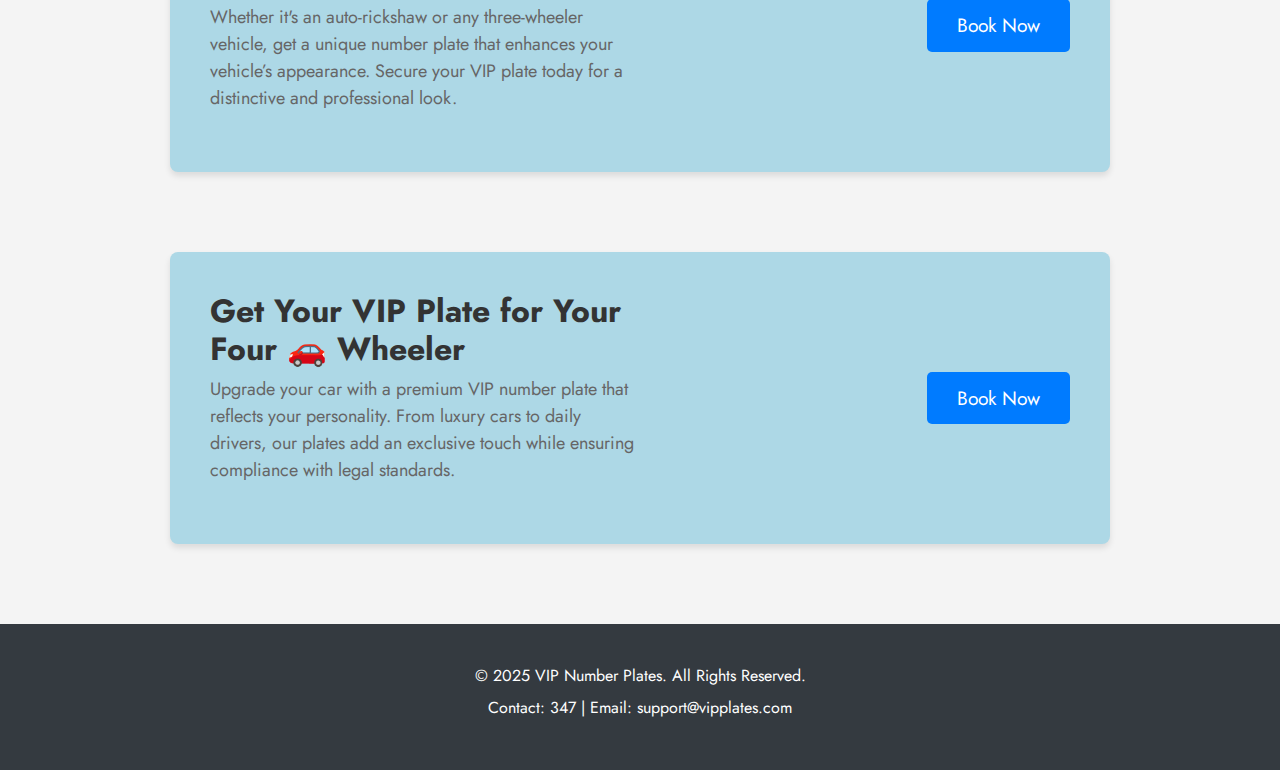
==== commit 84afdff4: "Initial commit" ====
--- a/index.html
+++ b/index.html
@@ -170,21 +170,6 @@
       integrity="sha384-YvpcrYf0tY3lHB60NNkmXc5s9fDVZLESaAA55NDzOxhy9GkcIdslK1eN7N6jIeHz"
       crossorigin="anonymous"
     ></script>
-    <script>
-      document.addEventListener("DOMContentLoaded", function () {
-        const menuBtn = document.getElementById("menu-toggle");
-        const mobileMenu = document.getElementById("mobile-menu");
-        const marquee = document.getElementById("marquee");
-
-        menuBtn.addEventListener("click", function () {
-          mobileMenu.classList.toggle("show");
-          if (mobileMenu.classList.contains("show")) {
-            marquee.style.display = "none";
-          } else {
-            marquee.style.display = "block";
-          }
-        });
-      });
-    </script>
+    <script src="./assets/script/headrescript.js"></script>
   </body>
 </html>
--- a/assets/style/style.css
+++ b/assets/style/style.css
@@ -144,6 +144,9 @@
   width: 80%;
   justify-content: space-around;
 }
+.menu-btn {
+  display: none;
+}
 
 body {
   font-family: "Jost", sans-serif;
@@ -300,7 +303,12 @@
   .editor > img {
     width: 100%;
   }
-
+  .responsive {
+    margin-top: 10px;
+    display: flex;
+    flex-direction: column;
+    align-items: center;
+  }
   .img-pricahan {
     width: 20%;
   }
@@ -326,6 +334,9 @@
 @media (max-width: 720px) {
   .header_div {
     justify-content: space-between;
+  }
+  .menu-btn {
+    display: block;
   }
   .img-cr {
     display: flex;
